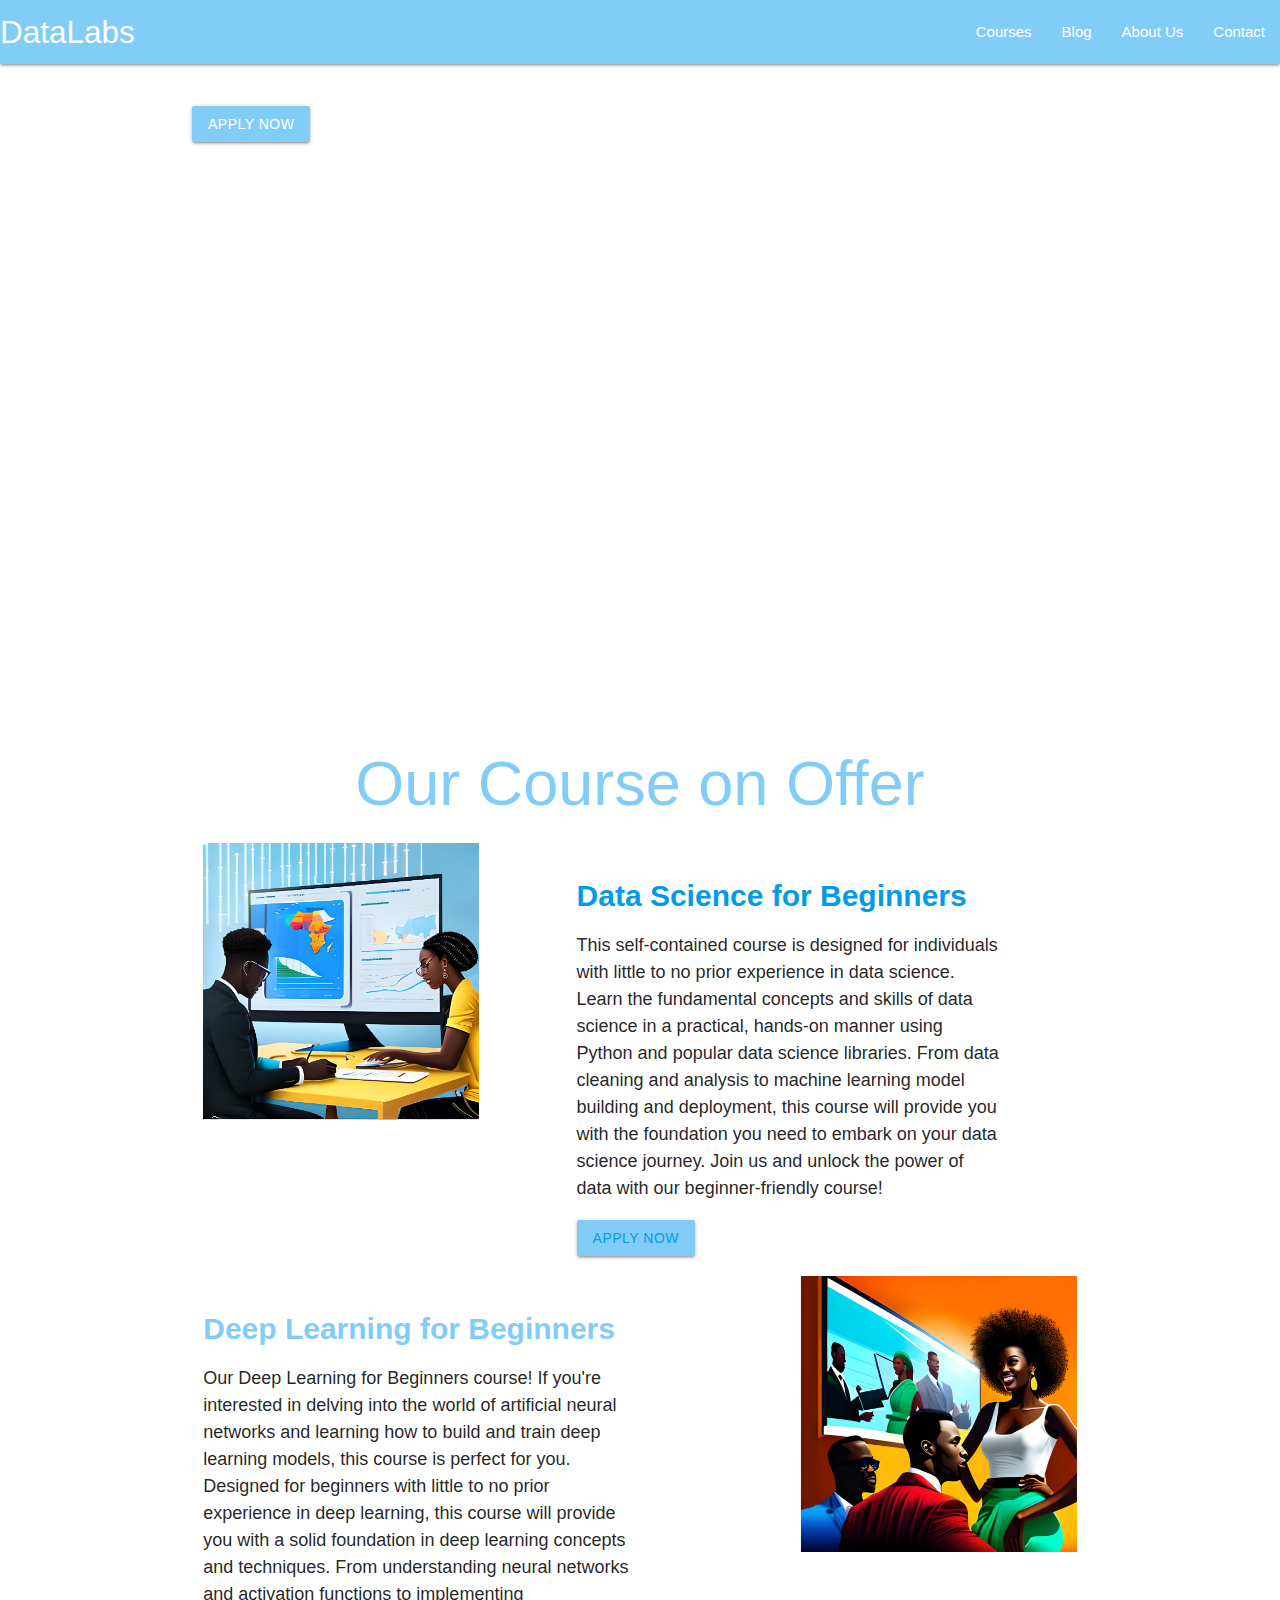
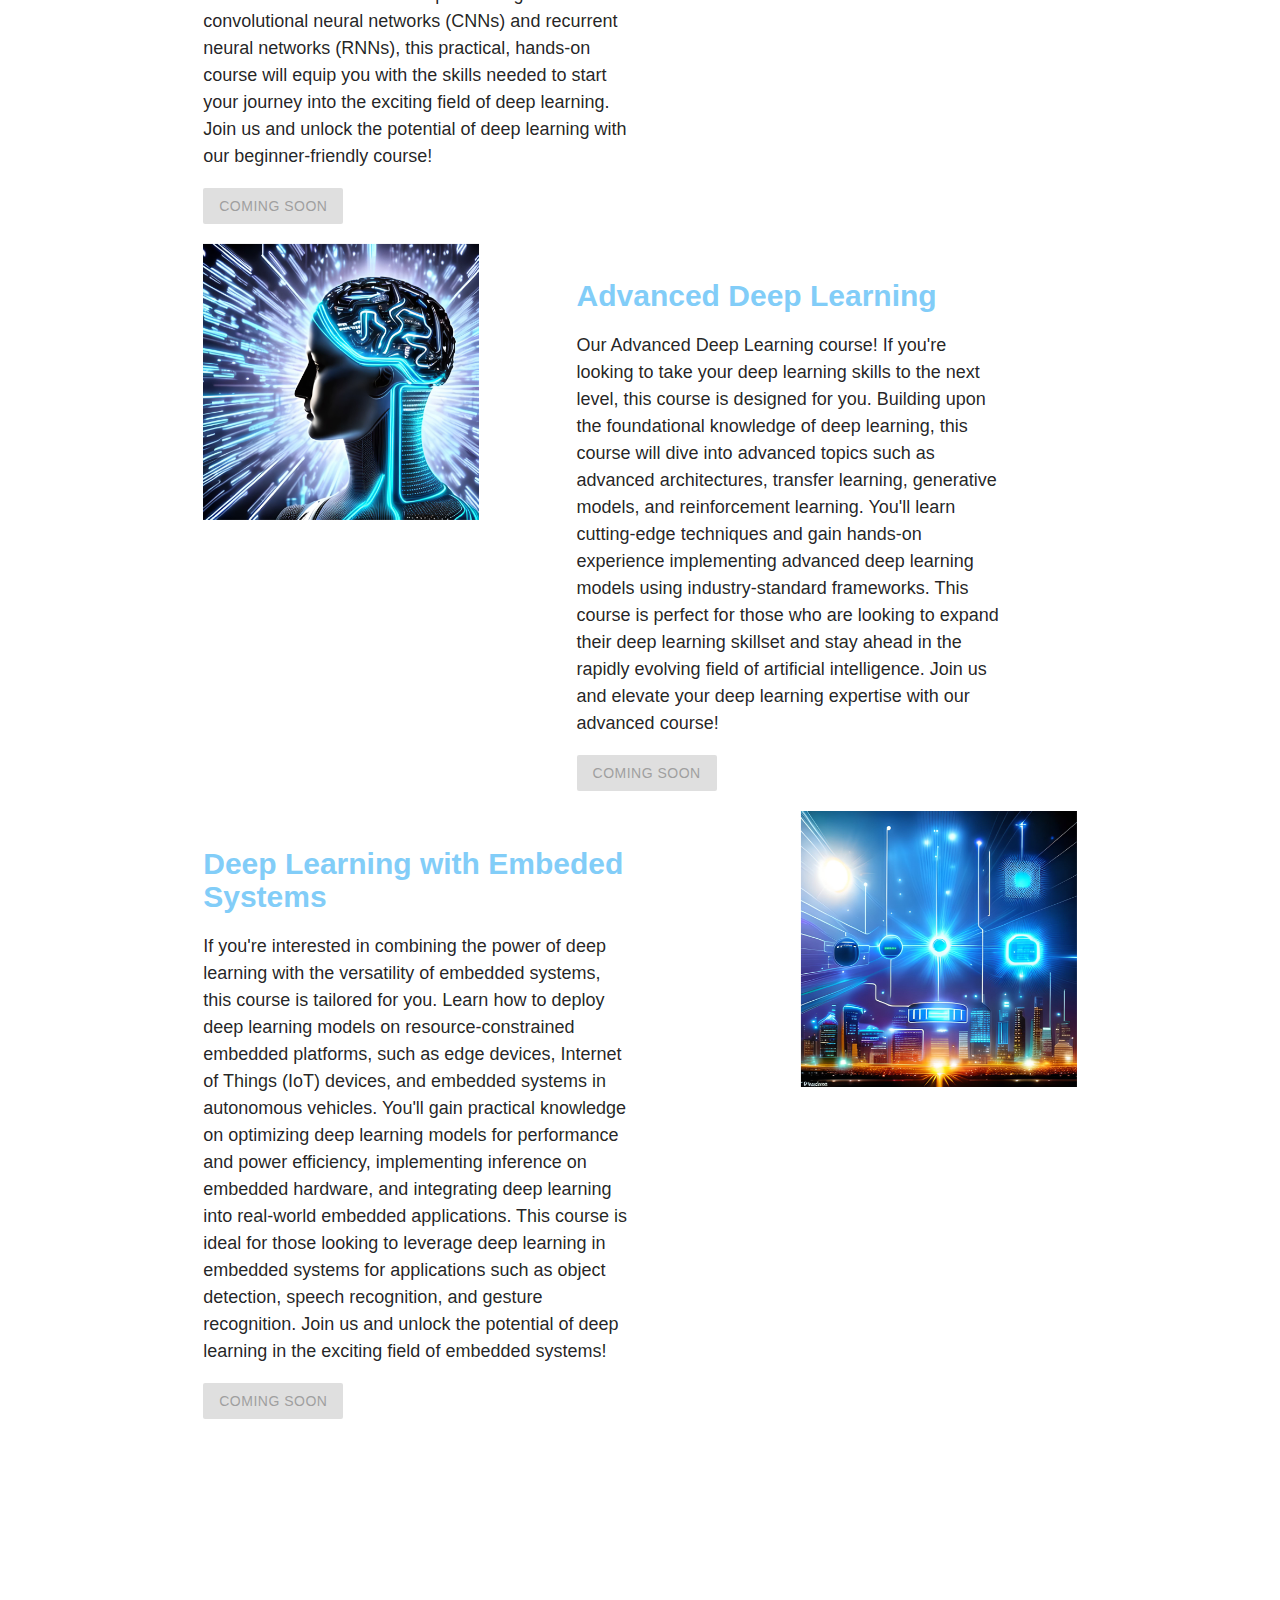
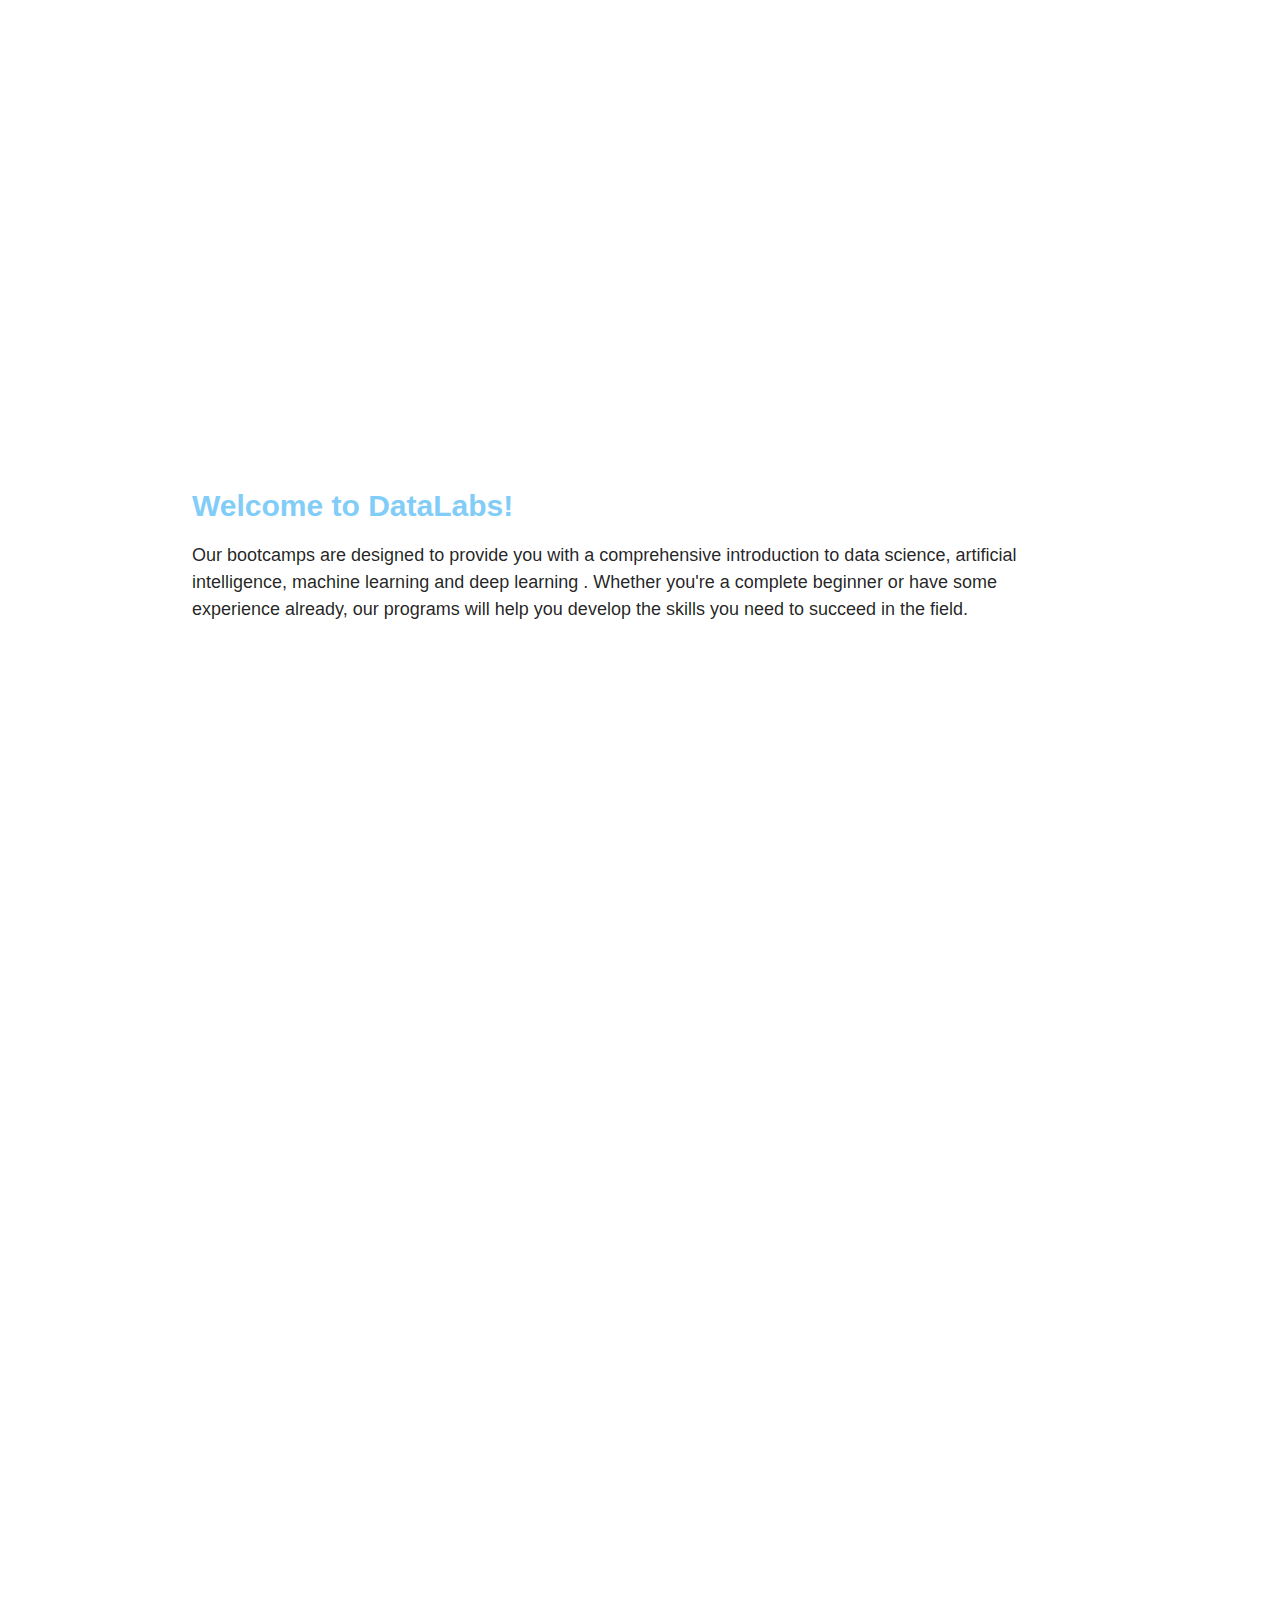
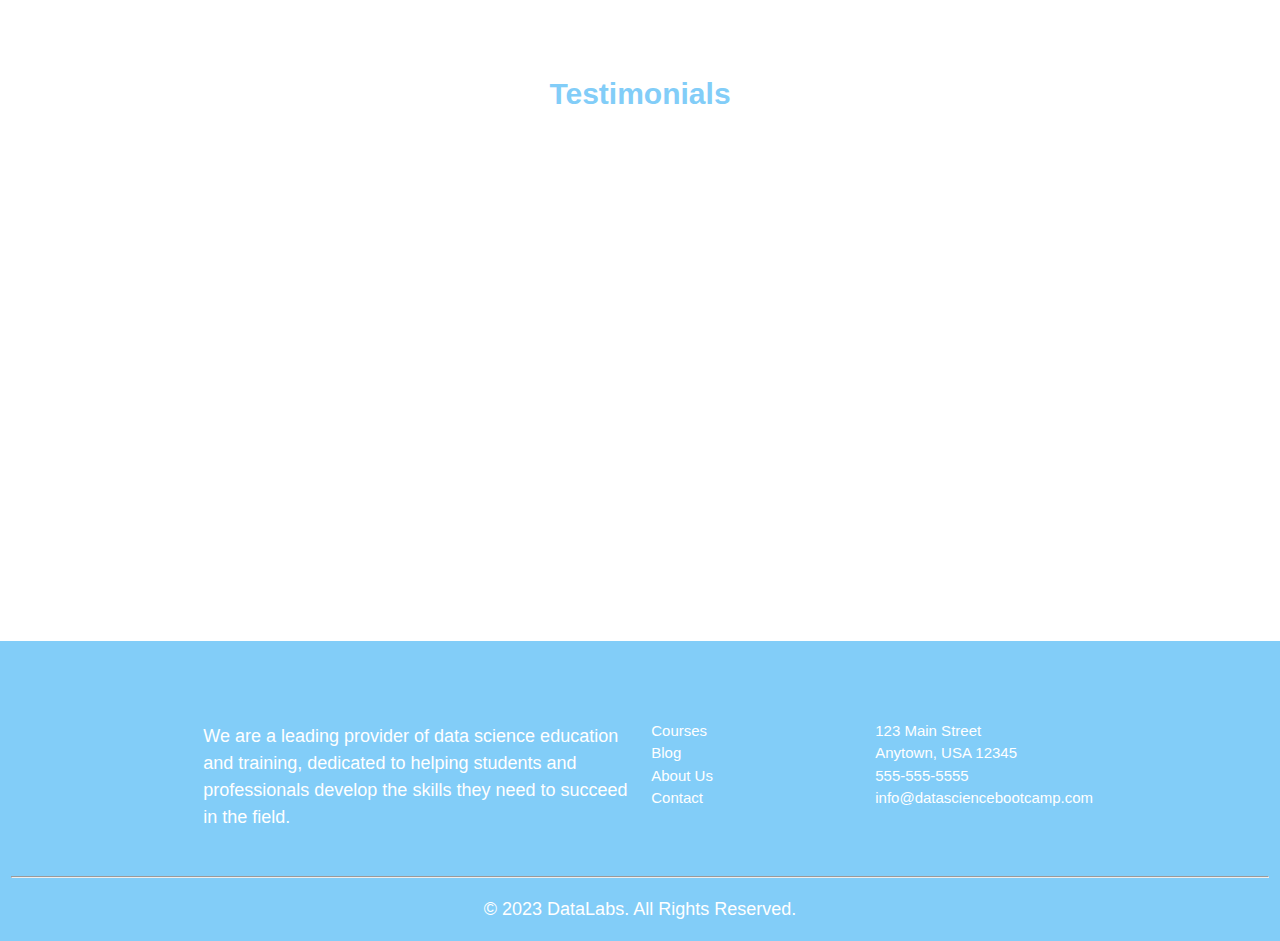
==== index.html @ eebc0d80 "first commit" ====
<!DOCTYPE html>
<html>
<head>
  <title>Data Science Bootcamp</title>
  <meta charset="UTF-8">
  <meta name="viewport" content="width=device-width, initial-scale=1.0">
  <link href="https://fonts.googleapis.com/icon?family=Material+Icons" rel="stylesheet">
  <link rel="stylesheet" href="https://cdnjs.cloudflare.com/ajax/libs/materialize/1.0.0/css/materialize.min.css">
  <script src="https://cdnjs.cloudflare.com/ajax/libs/materialize/1.0.0/js/materialize.min.js"></script>
  <link rel="stylesheet" type="text/css"  href="assets/css/styles.css">
</head>
<!-- add css section -->
<style>
  .carousel{
      height: 600px; 
      perspective: 250px;    
      
  }
  .carousel .carousel-item {
      width: 450px;
      background: #fff;
      padding: 50px;
      height: auto;
      text-align: center;
      border-radius: 15px;
  }
  .img-area {
      width: 100px;
      height: 100px;
      margin: 0 auto;
      overflow: hidden;
      border-radius: 50%;
      border: inset 8px deepskyblue;
  }
          .img-area img{
              width: 100%;
          }
          .testi p {
      color: #262626;
      font-size: 18px;
      line-height: 1.9;
  }
          .testi h4 {
      font-size: 20px;
      margin: 0;
      color: #000;
  }
          .testi h5 {
      font-size: 14px;
      letter-spacing: 5px;
      margin: 7px 0;
  }

</style>
<body>
<!-- Header -->
  <header>
  <!-- Navbar -->
  <nav>
    <div class="nav-wrapper">
      <a href="index.html" class="brand-logo">DataLabs</a>
      <a href="#" data-target="mobile-demo" class="sidenav-trigger"><i class="material-icons">menu</i></a>
      <ul class="right hide-on-med-and-down">
        <li><a href="dsbeginer.html">Courses</a></li>
        <li><a href="blog.html">Blog</a></li>
        <li><a href="about.html">About Us</a></li>
        <li><a href="contact.html">Contact</a></li>
      </ul>
    </div>
  </nav>

  <!-- Mobile Navbar -->
  <ul class="sidenav" id="mobile-demo">
    <li><a href="dsbeginer.html">Courses</a></li>
    <li><a href="blog.html">Blog</a></li>
    <li><a href="about.html">About Us</a></li>
    <li><a href="contact.html">Contact</a></li>
  </ul>

    <section class="cta">
        <div class="container">
        <h1 class="teal-text text-darken-4 center-align" id="typed"></h1>
          <!-- <h2>Ready to take your AI skills to the next level?</h2>
          <p>Apply now for our AI training program and join the future of technology.</p> -->
          <a href="#" class="btn btn-primary">Apply Now</a>
        </div>
      </section>
  </header>
   <div id="particles-js"></div>
    <!-- parallax -->
    <div class="parallax-container">
    <div class="parallax">
        <img src="assets/images/happy.jpg" alt="" class="responsive-img">
    </div>
    </div>

    <!-- photo / grid -->
    <section class="container section scrollspy onepager" id="photos">

        <div class="">
            <h1 class="teal-text text-darken-4 center-align">Our Course on Offer</h1>
        </div>
        <div class="row">
          <div class="col s12 l4">
            <img src="assets/images/studying.jpg" alt="" class="responsive-img materialboxed">
          </div>
          <div class="col s12 l6 offset-l1">
            <h2 class="teal-text text-darken-4"><a href="dsbeginer.html">Data Science for Beginners</a></h2>
            <p>
              This self-contained course is designed for individuals with little to no prior experience in data science. Learn the fundamental concepts and skills of data science in a practical, hands-on manner using Python and popular data science libraries. 
              From data cleaning and analysis to machine learning model building and deployment, this course will provide you with the foundation you need to embark on your data science journey. 
              Join us and unlock the power of data with our beginner-friendly course!
            </p>
            <button class="btn btn-primary"><a href="dsbeginer.html">Apply now</a></button>
          </div>
        </div>
        <div class="row">
          <div class="col s12 l4 push-l7 offset-l1">
            <img src="assets/images/happy4.jpg" alt="" class="responsive-img materialboxed">
          </div>
          <div class="col s12 l6 pull-l5">
            <h2 class="teal-text text-darken-4 text-justify">Deep Learning for Beginners</h2>
            <p>
              Our Deep Learning for Beginners course! If you're interested in delving into the world of artificial neural networks and learning how to build and train deep learning models, this course is perfect for you. 
              Designed for beginners with little to no prior experience in deep learning, this course will provide you with a solid foundation in deep learning concepts and techniques. From understanding neural networks and activation functions to implementing convolutional neural networks (CNNs) and recurrent neural networks (RNNs), this practical, hands-on course will equip you with the skills needed to start your journey into the exciting field of deep learning. 
              Join us and unlock the potential of deep learning with our beginner-friendly course!
            </p>
            <button class="btn btn-primary" disabled>Coming Soon</button>
          </div>
        </div>
        <div class="row">
          <div class="col s12 l4 ">
            <img src="assets/images/dl.jpg" alt="" class="responsive-img materialboxed">
          </div>
          <div class="col s12 l6 offset-l1">
            <h2 class="teal-text text-darken-4">Advanced Deep Learning</h2>
            <p>
              Our Advanced Deep Learning course! If you're looking to take your deep learning skills to the next level, this course is designed for you. Building upon the foundational knowledge of deep learning, this course will dive into advanced topics such as advanced architectures, transfer learning, generative models, and reinforcement learning. You'll learn cutting-edge techniques and gain hands-on experience implementing advanced deep learning models using industry-standard frameworks. This course is perfect for those who are looking to expand their deep learning skillset and stay ahead in the rapidly evolving field of artificial intelligence. 
              Join us and elevate your deep learning expertise with our advanced course!
            </p>
            <button class="btn btn-primary" disabled>Coming Soon</button>
          </div>
        </div>
        <div class="row">
          <div class="col s12 l4 push-l7 offset-l1">
            <img src="assets/images/sensor.jpg" alt="" class="responsive-img materialboxed">
          </div>
          <div class="col s12 l6 pull-l5">
            <h2 class="teal-text text-darken-4 text-justify">Deep Learning with Embeded Systems</h2>
            <p>
              If you're interested in combining the power of deep learning with the versatility of embedded systems, this course is tailored for you. 
              Learn how to deploy deep learning models on resource-constrained embedded platforms, such as edge devices, Internet of Things (IoT) devices, and embedded systems in autonomous vehicles. 
              You'll gain practical knowledge on optimizing deep learning models for performance and power efficiency, implementing inference on embedded hardware, and integrating deep learning into real-world embedded applications. 
              This course is ideal for those looking to leverage deep learning in embedded systems for applications such as object detection, speech recognition, and gesture recognition. 
              Join us and unlock the potential of deep learning in the exciting field of embedded systems!
            </p>
            <button class="btn btn-primary" disabled>Coming Soon</button>
          </div>
        </div>
      </section>
<!-- Main -->

<main class="container">  

  </main>
      <!-- parallax -->
    <div class="parallax-container">
        <div class="parallax">
            <img src="assets/images/AI.jpg" alt="" class="responsive-img">
        </div>
    </div>
    <section class="container">
      <h2>Welcome to DataLabs!</h2>
      <p>Our bootcamps are designed to provide you with a comprehensive introduction to data science, artificial intelligence, machine learning and deep learning . Whether you're a complete beginner or have some experience already, our programs will help you develop the skills you need to succeed in the field.</p>
    </section>
    <!-- parallax -->
  <div class="parallax-container">
        <div class="parallax">
            <img src="assets/images/presenting.jpg" alt="" class="responsive-img">
        </div>
    </div>


      <!-- parallax -->
      <div class="parallax-container">
        <div class="parallax">
            <img src="assets/images/presenting.jpg" alt="" class="responsive-img">
        </div>
    </div>
    <!-- Start of carousel -->
    <div class="carousel">
      <h2 class="center-align teal-text text-darken-4">Testimonials</h2>
      <a class="carousel-item" href="#">
          <div class="testi">
              <div class="img-area">
                  <img src="assets/images/happy3.jpg">
              </div>
              <p>"Lorem ipsum dolor sit amet, consectetur adipisicing elit. Minus veritatis repellendus delectus, est, alias recusandae."</p>
              <h4>Jessica Jones</h4>
              <h5>Web Designer</h5>
          </div>
      </a>
      <a class="carousel-item" href="#">
          <div class="testi">
              <div class="img-area">
                  <img src="assets/images/happy4.jpg">
              </div>
              <p>"Lorem ipsum dolor sit amet, consectetur adipisicing elit. Minus veritatis repellendus delectus, est, alias recusandae."</p>
              <h4>Jessica Jones</h4>
              <h5>Web Designer</h5>
          </div>
      </a>
      <a class="carousel-item" href="#">
          <div class="testi">
              <div class="img-area">
                  <img src="assets/images/happy2.jpg">
              </div>
              <p>"Lorem ipsum dolor sit amet, consectetur adipisicing elit. Minus veritatis repellendus delectus, est, alias recusandae."</p>
              <h4>Jessica Jones</h4>
              <h5>Web Designer</h5>
          </div>
      </a>
      <a class="carousel-item" href="#">
          <div class="testi">
              <div class="img-area">
                  <img src="assets/images/happy3.jpg">
              </div>
              <p>"Lorem ipsum dolor sit amet, consectetur adipisicing elit. Minus veritatis repellendus delectus, est, alias recusandae."</p>
              <h4>Jessica Jones</h4>
              <h5>Web Designer</h5>
          </div>
      </a>
      <a class="carousel-item" href="#">
          <div class="testi">
              <div class="img-area">
                  <img src="assets/images/happy4.jpg">
              </div>
              <p>"Lorem ipsum dolor sit amet, consectetur adipisicing elit. Minus veritatis repellendus delectus, est, alias recusandae."</p>
              <h4>Jessica Jones</h4>
              <h5>Web Designer</h5>
          </div>
      </a>
    
 </div>
 <!-- End of carousel -->
  <footer class="page-footer">
    <div class="container">
      <div class="row">
        <div class="col l6 s12">
          <h5>About Us</h5>
          <p>We are a leading provider of data science education and training, dedicated to helping students and professionals develop the skills they need to succeed in the field.</p>
        </div>
        <div class="col l3 s12">
          <h5>Links</h5>
          <ul>
            <li><a href="dsbeginer.html">Courses</a></li>
            <li><a href="blog.html">Blog</a></li>
            <li><a href="about.html">About Us</a></li>
            <li><a href="contact.html">Contact</a></li>
          </ul>
        </div>
        <div class="col l3 s12">
          <h5>Contact</h5>
          <ul>
            <li>123 Main Street</li>
            <li>Anytown, USA 12345</li>
            <li><a href="tel:555-555-5555">555-555-5555</a></li>
            <li><a href="mailto:info@datasciencebootcamp.com">info@datasciencebootcamp.com</a></li>
          </ul>
        </div>
      </div>
    </div>
    <div class="row">
      <div class="col s12">
        <hr>
        <p class="center-align">&copy; 2023 DataLabs. All Rights Reserved.</p>
      </div>
    </div>
  </footer>
  
</body>
<script src="https://code.jquery.com/jquery-3.3.1.min.js"></script>
<script src="https://cdnjs.cloudflare.com/ajax/libs/materialize/1.0.0-beta/js/materialize.min.js"></script>
<script src="https://cdn.jsdelivr.net/npm/particles.js@2.0.0/particles.min.js"></script>
<script src="https://unpkg.com/typewriter-effect@2.3.1/dist/core.js"></script>
<script src="assets/js/script.js"></script>
<script>
  $(document).ready(function(){
    $('.carousel').carousel({
            padding: 200
    });
    autoplay();
    function autoplay() {
        $('.carousel').carousel('next');
        setTimeout(autoplay, 4500);
    }
  });
</script>
</html>
---- assets/css/styles.css ----
nav {
    background-color: rgb(130, 205, 248);
  }

  .page-footer {
    padding-top: 20px;
    color: #fff;
    background-color: rgb(130, 205, 248) !important;
  }
  .btn-primary {
    background-color: rgb(130, 205, 248) !important;
  }
  .teal-text.text-darken-4, h1, h2,h3, h4, h5, h6 {
    color: rgb(130, 205, 248) !important;
  }
  .fa.fa-instagram ,.fa.fa-dribbble, .fa.fa-twitter, .fa.fa-linkedin, .fa.fa-youtube-play,.fa.fa-youtube , .fa.fa-tumblr , .fa.fa-google-plus {
    color: rgb(130, 205, 248) !important;
    padding-right: 5px;
    font-size: large;
  }
  main {
    max-width: 800px;
    margin: 0 auto;
    padding: 50px 20px;
  }
  
  section {
    margin-bottom: 50px;
  }
  
  h2 {
    font-size: 2rem;
    font-weight: bold;
    margin-bottom: 20px;
  }
  
  p {
    font-size: 1.2rem;
    line-height: 1.5;
  }

  html {
    height: 100%;
  }
  
  body {
    position: relative;
    min-height: 100%;
  }
  

  
  .page-footer  a {
    color: #fff;
  }
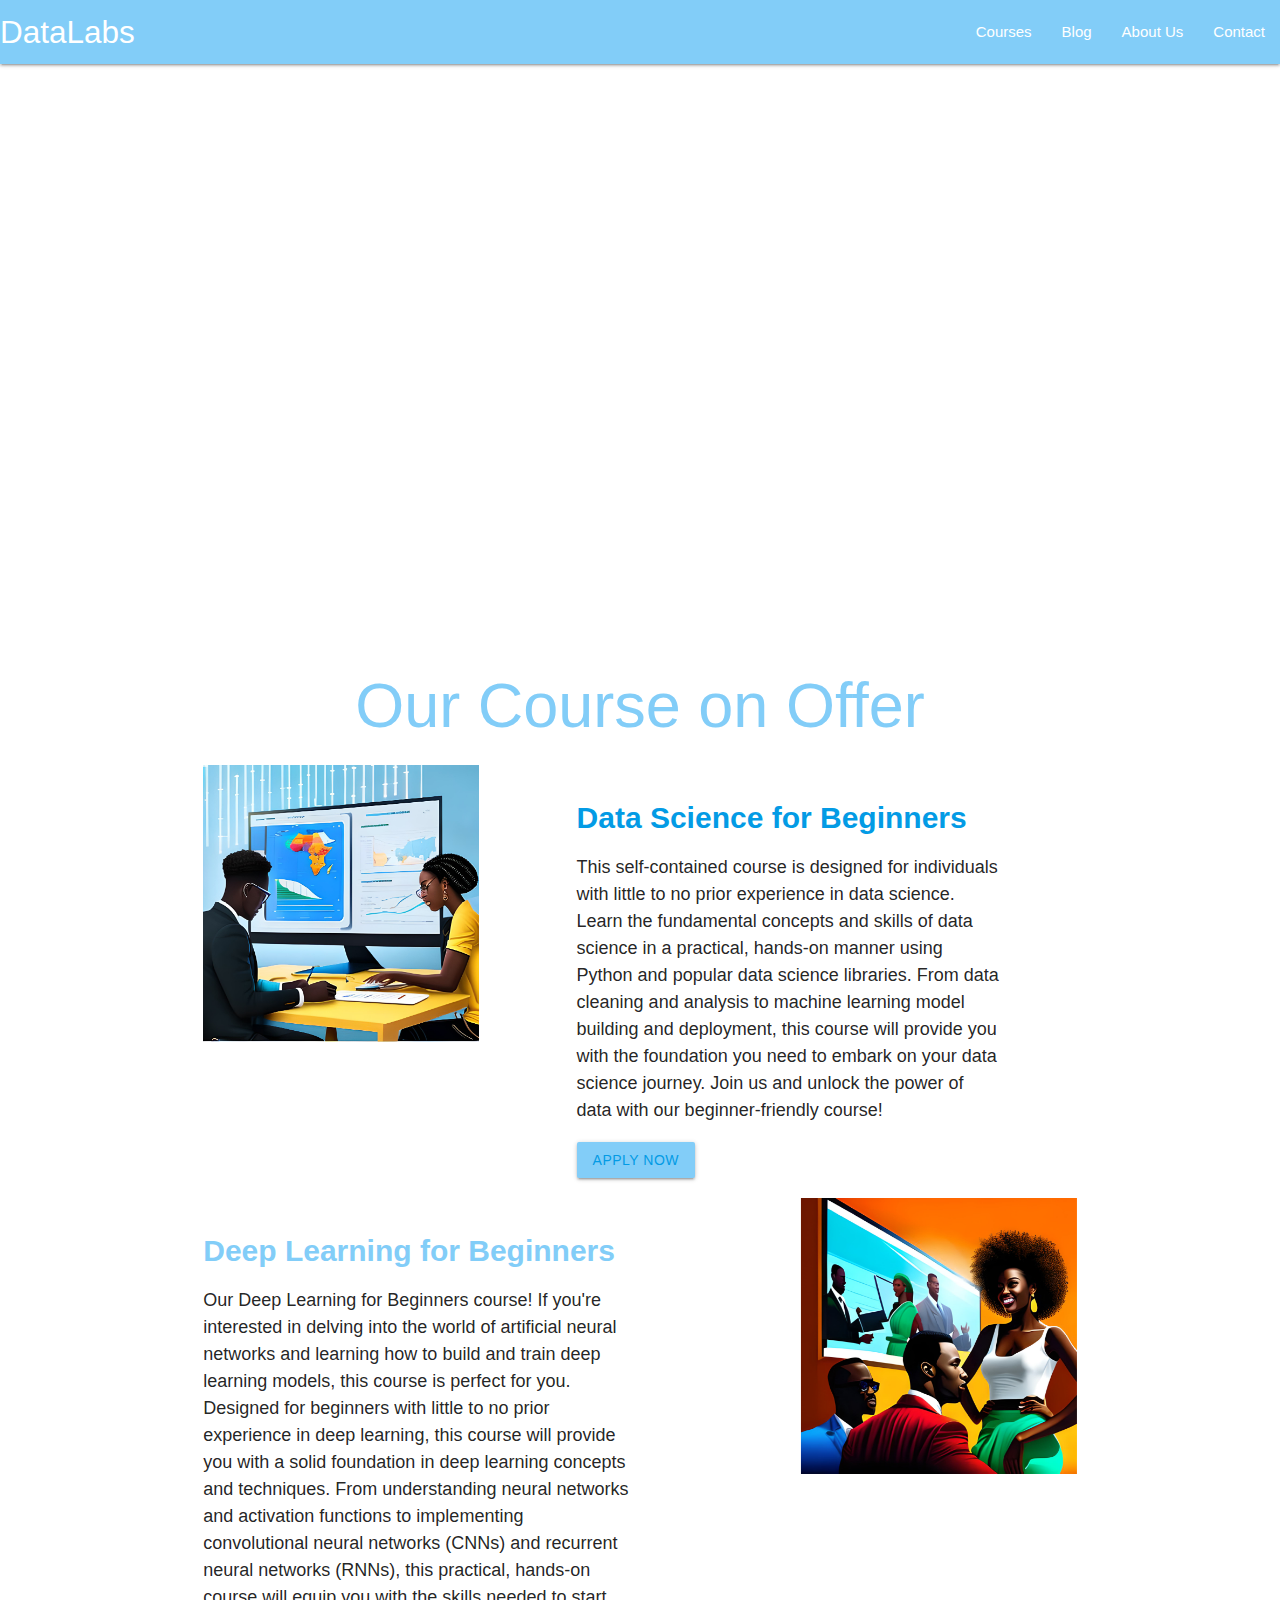
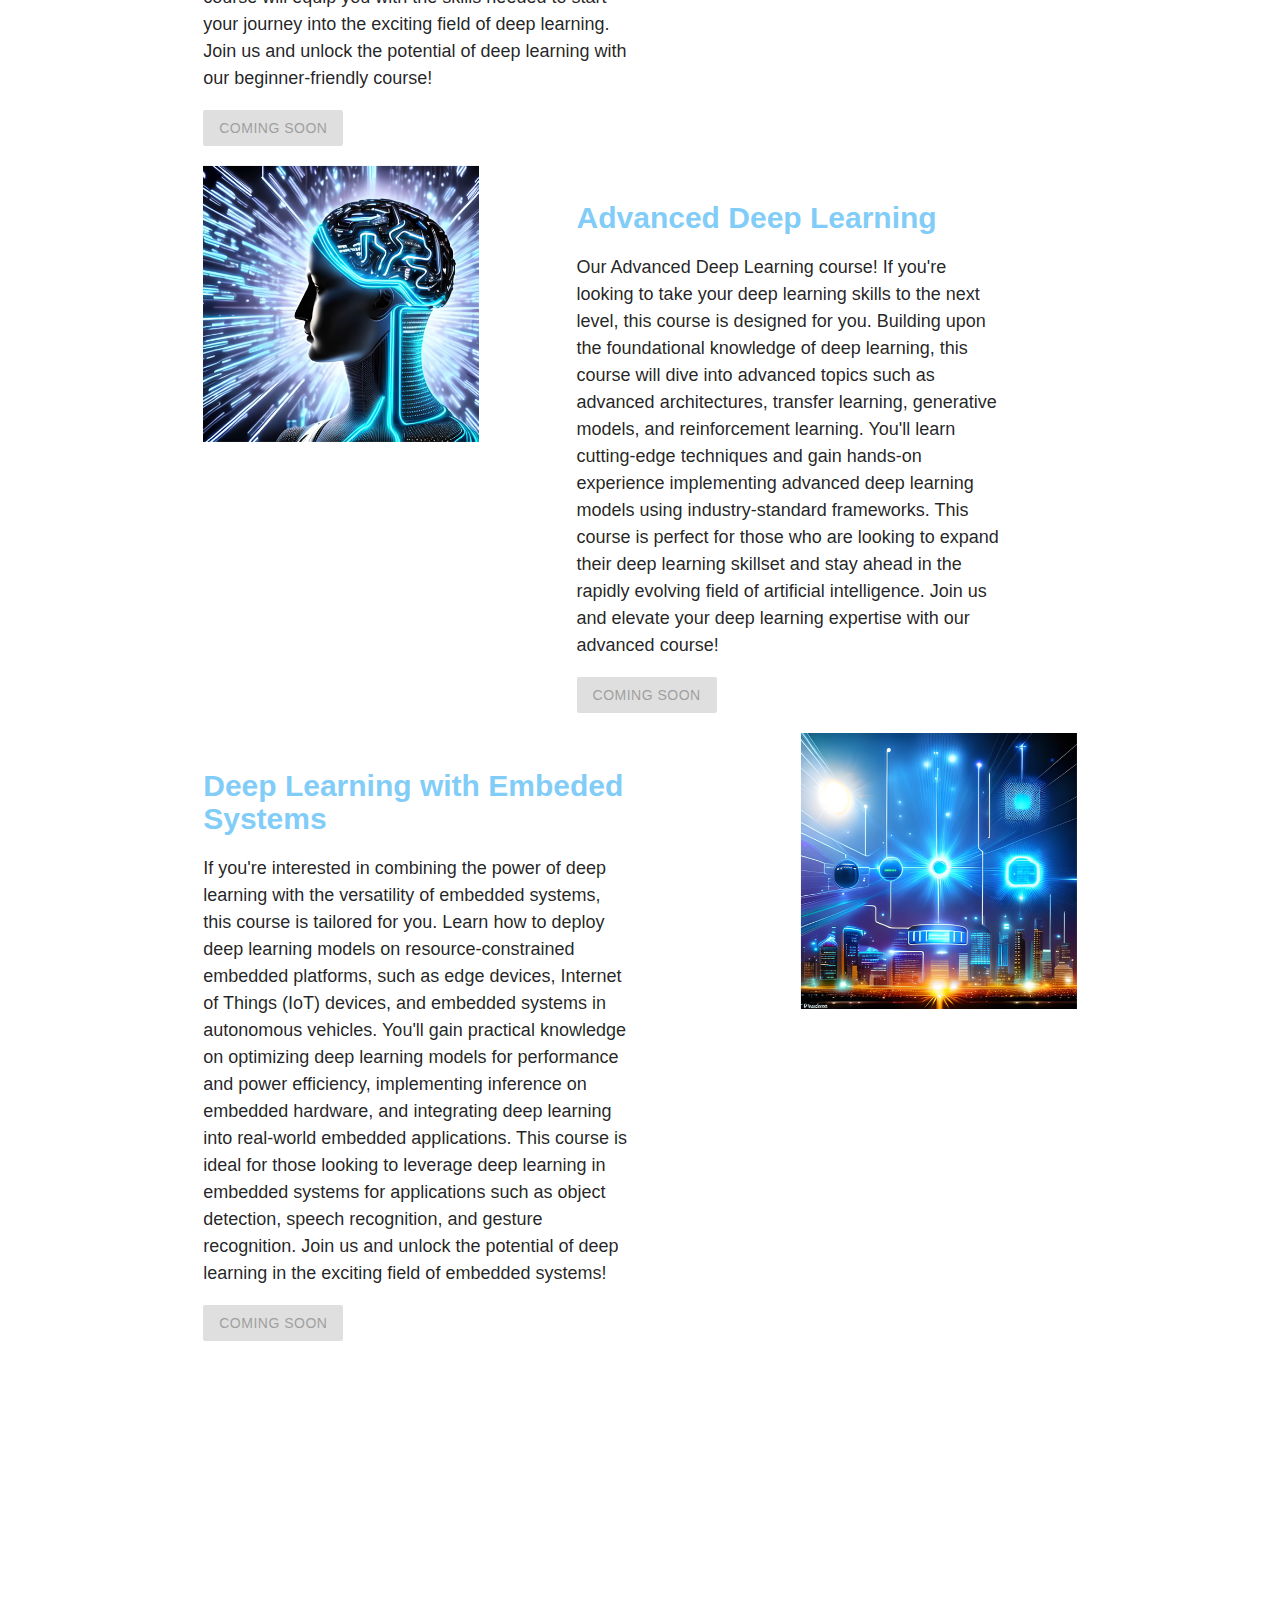
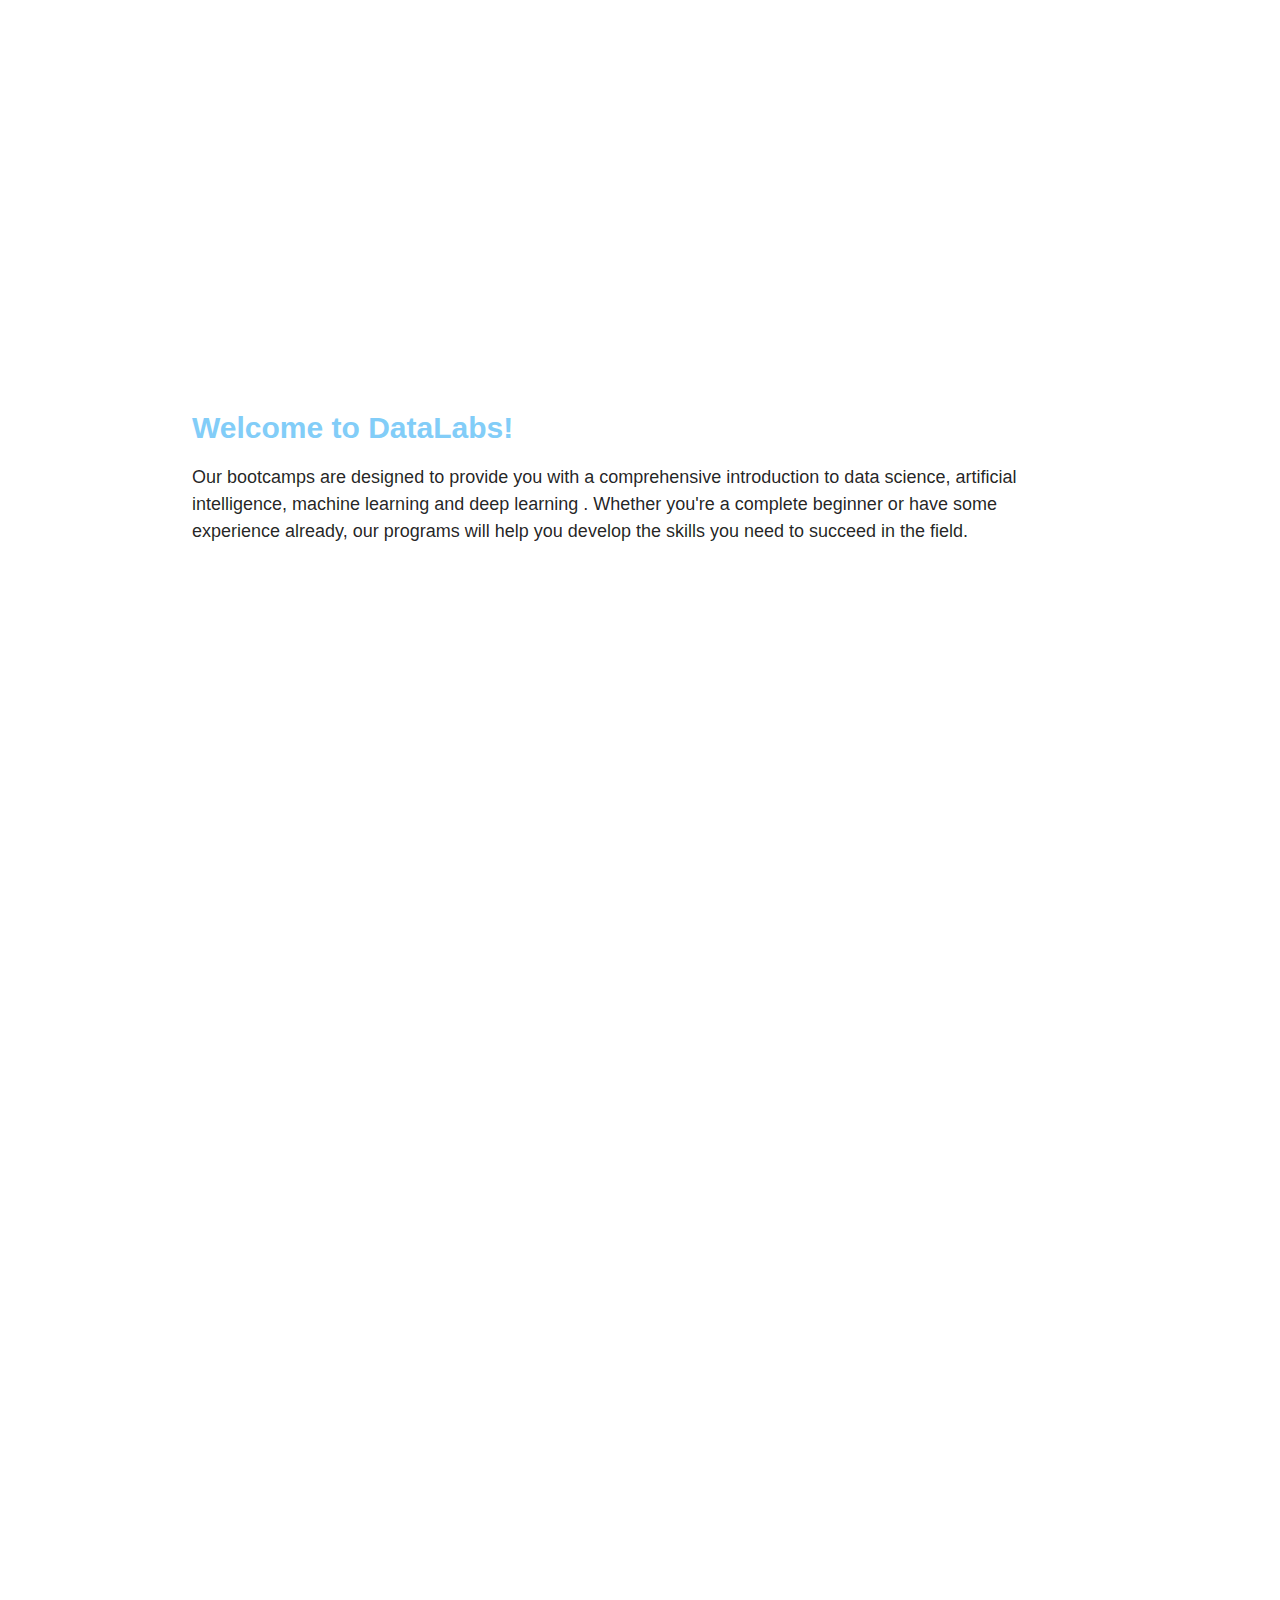
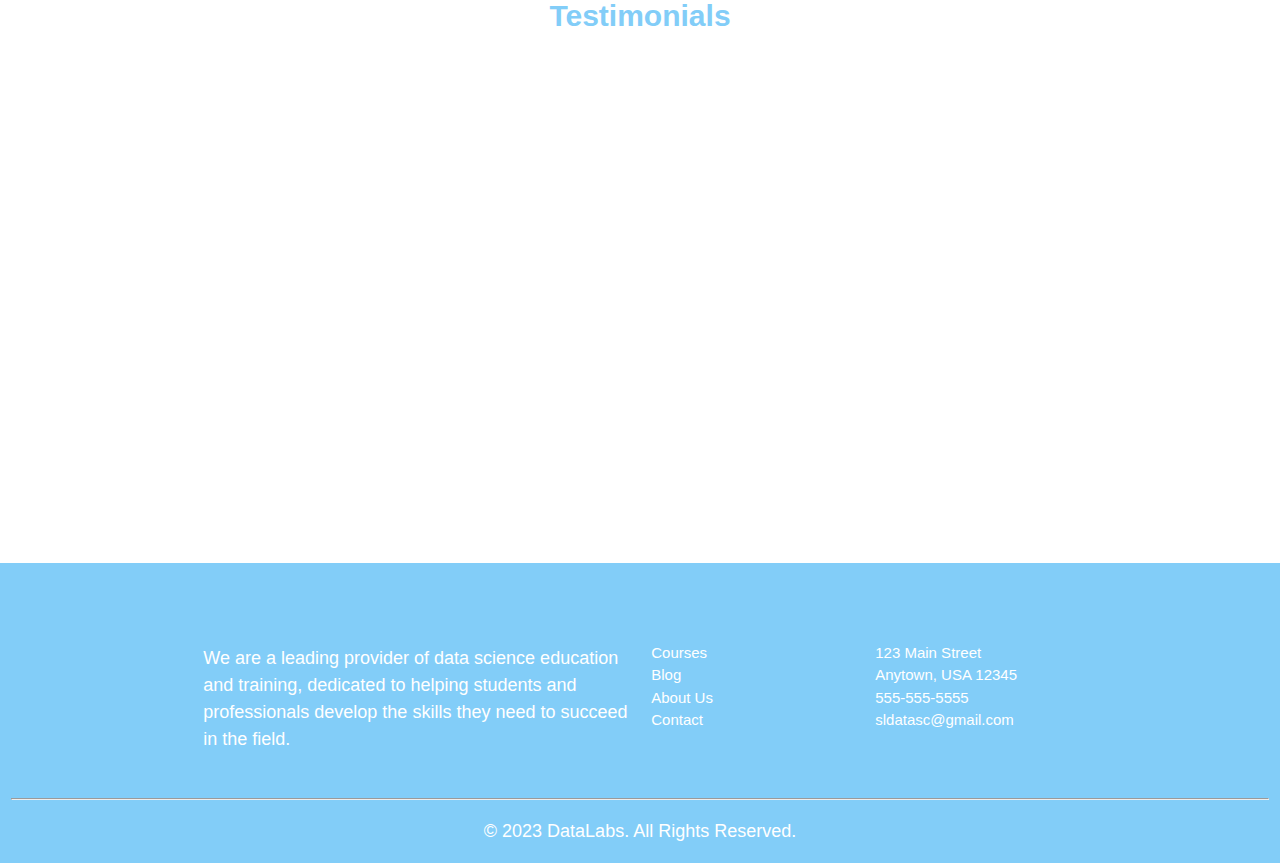
==== commit 210a8bbd: "added favicon" ====
--- a/index.html
+++ b/index.html
@@ -8,6 +8,7 @@
   <link rel="stylesheet" href="https://cdnjs.cloudflare.com/ajax/libs/materialize/1.0.0/css/materialize.min.css">
   <script src="https://cdnjs.cloudflare.com/ajax/libs/materialize/1.0.0/js/materialize.min.js"></script>
   <link rel="stylesheet" type="text/css"  href="assets/css/styles.css">
+  <link rel="shortcut icon" href="assets/images/favicon.ico" type="image/x-icon">
 </head>
 <!-- add css section -->
 <style>
@@ -82,7 +83,7 @@
         <h1 class="teal-text text-darken-4 center-align" id="typed"></h1>
           <!-- <h2>Ready to take your AI skills to the next level?</h2>
           <p>Apply now for our AI training program and join the future of technology.</p> -->
-          <a href="#" class="btn btn-primary">Apply Now</a>
+          <!-- <a href="#" class="btn btn-primary">Apply Now</a> -->
         </div>
       </section>
   </header>
@@ -265,7 +266,7 @@
             <li>123 Main Street</li>
             <li>Anytown, USA 12345</li>
             <li><a href="tel:555-555-5555">555-555-5555</a></li>
-            <li><a href="mailto:info@datasciencebootcamp.com">info@datasciencebootcamp.com</a></li>
+            <li><a href="mailto:sldatasc@gmail.com">sldatasc@gmail.com</a></li>
           </ul>
         </div>
       </div>
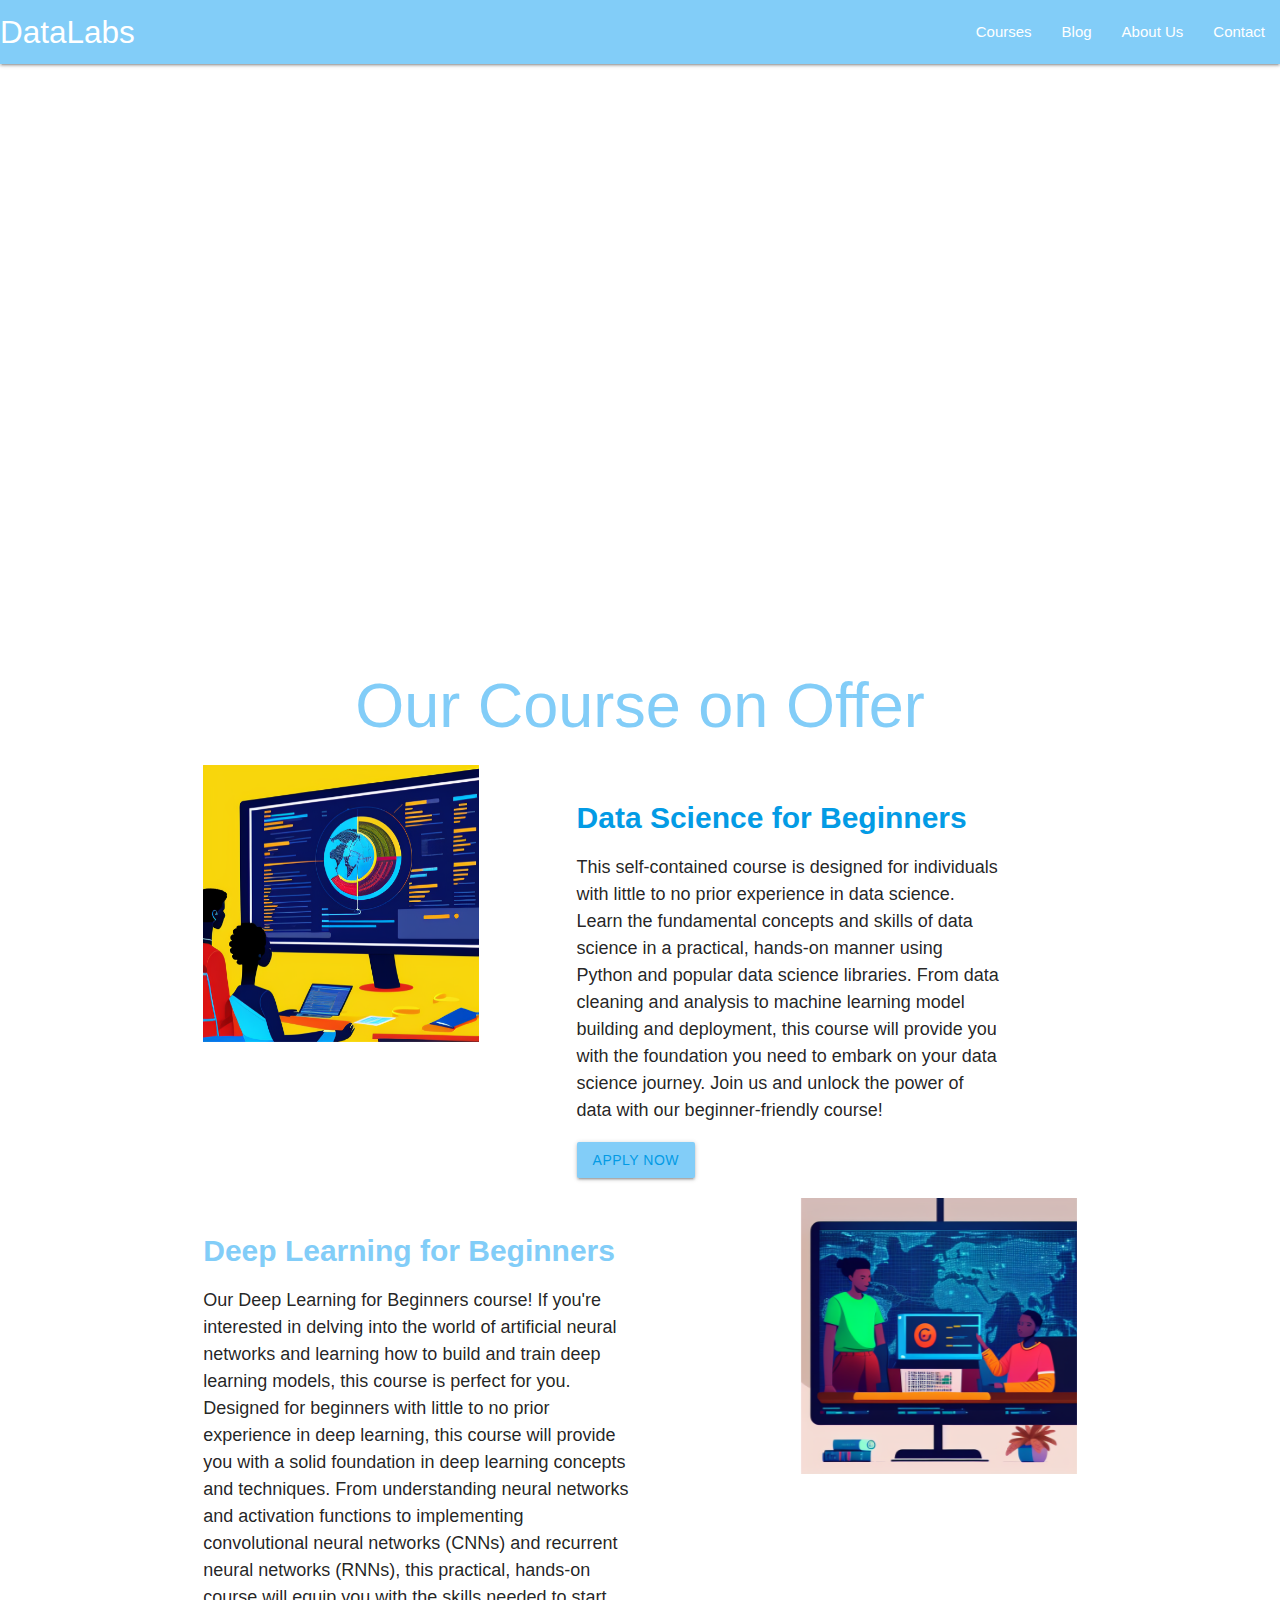
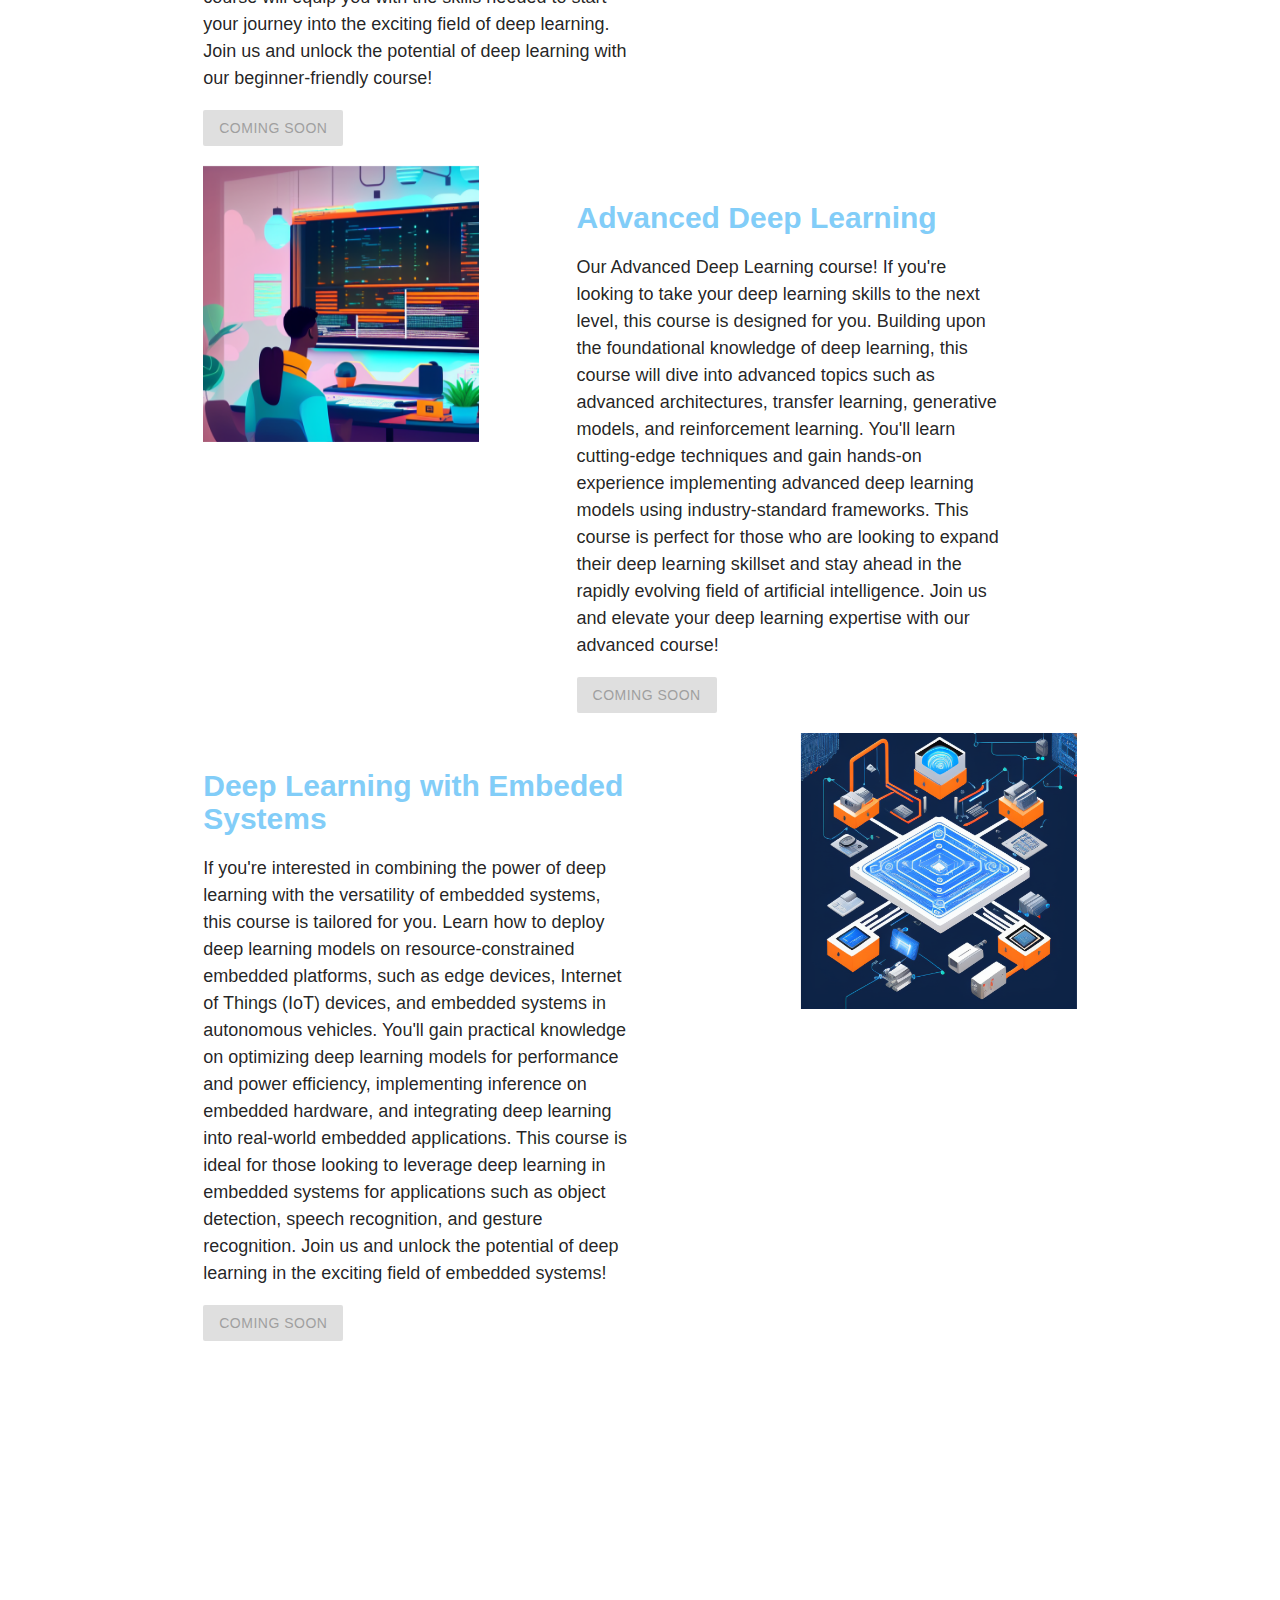
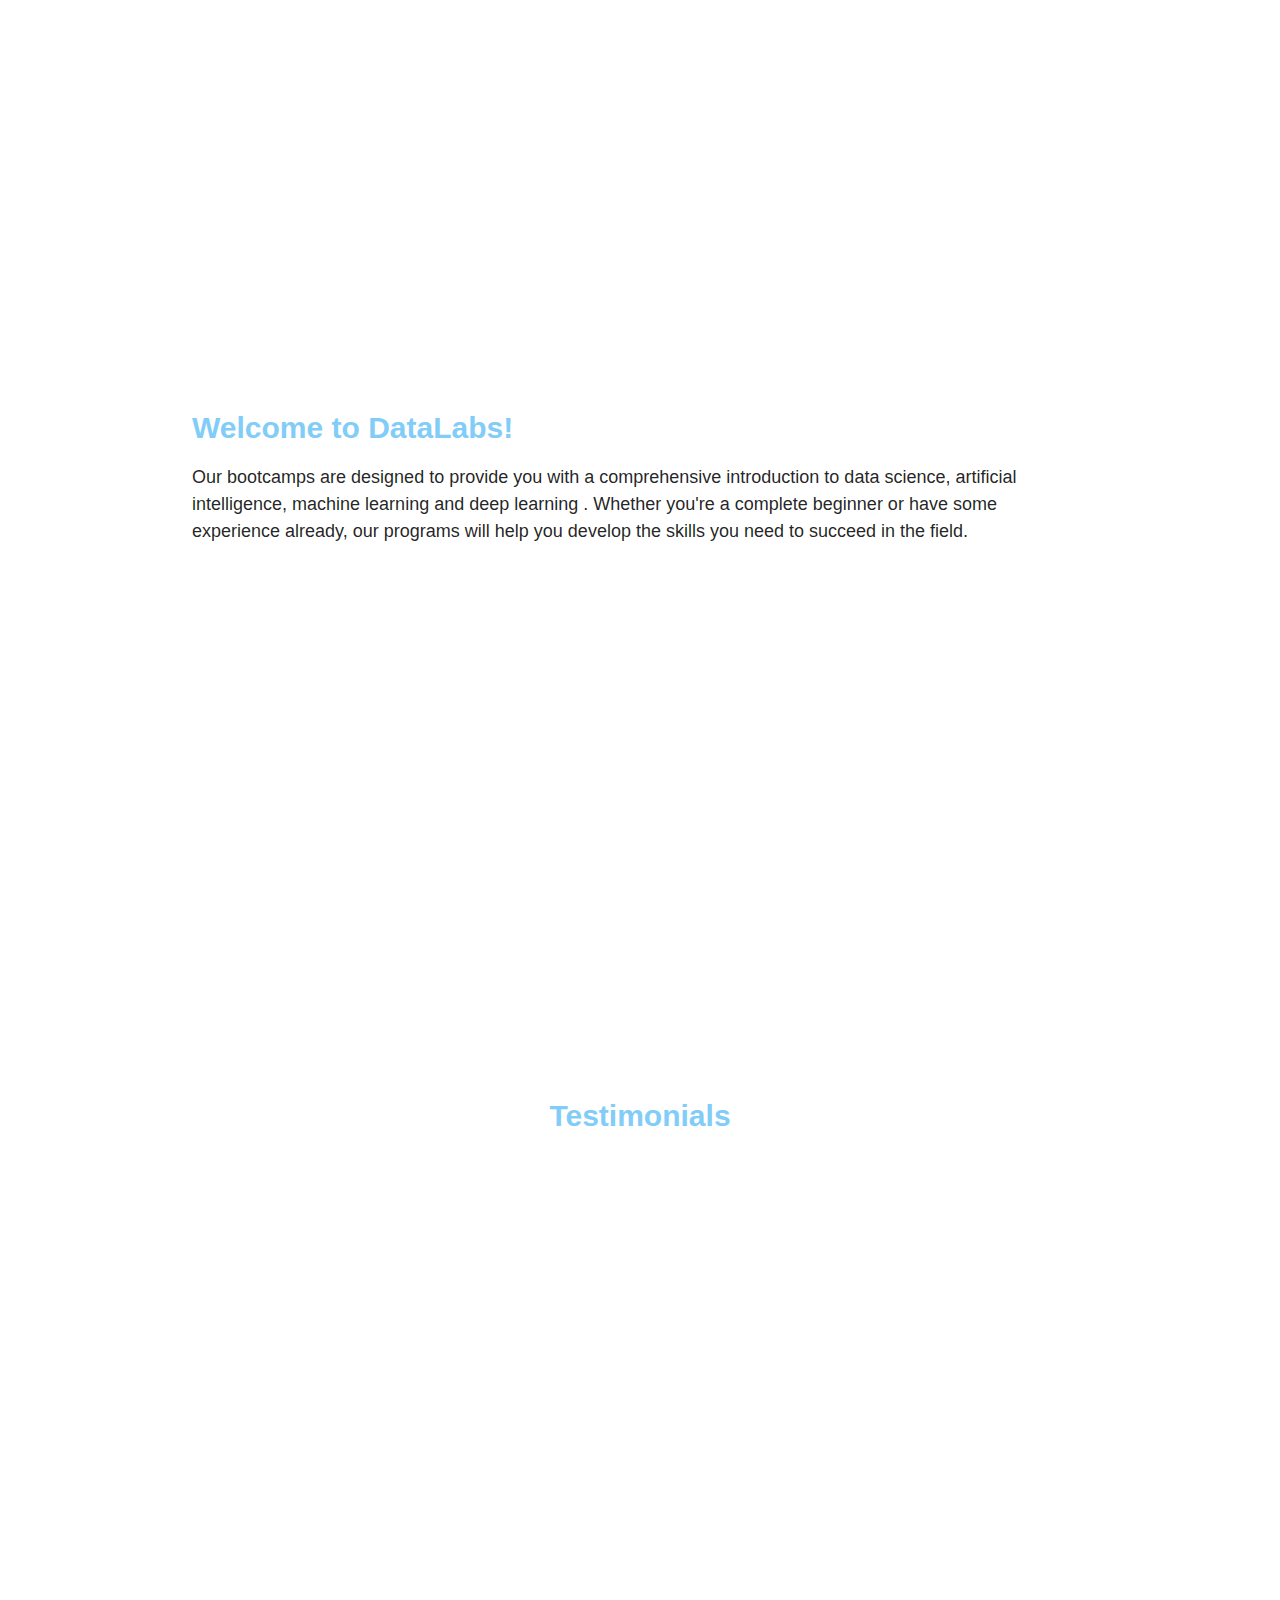
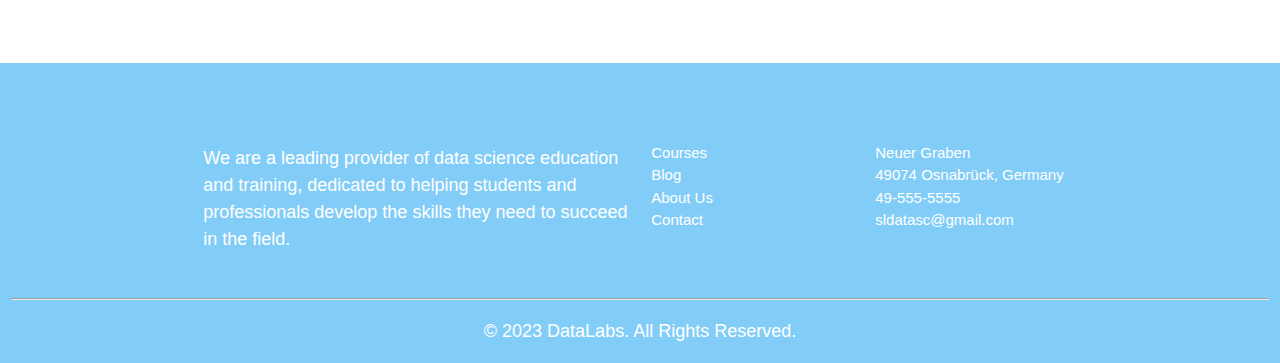
==== commit 9f0ab998: "updated website info" ====
--- a/index.html
+++ b/index.html
@@ -91,7 +91,7 @@
     <!-- parallax -->
     <div class="parallax-container">
     <div class="parallax">
-        <img src="assets/images/happy.jpg" alt="" class="responsive-img">
+        <img src="assets/images/iote2.jpg" alt="" class="responsive-img">
     </div>
     </div>
 
@@ -103,7 +103,7 @@
         </div>
         <div class="row">
           <div class="col s12 l4">
-            <img src="assets/images/studying.jpg" alt="" class="responsive-img materialboxed">
+            <img src="assets/images/analytics.png" alt="" class="responsive-img materialboxed">
           </div>
           <div class="col s12 l6 offset-l1">
             <h2 class="teal-text text-darken-4"><a href="dsbeginer.html">Data Science for Beginners</a></h2>
@@ -117,7 +117,7 @@
         </div>
         <div class="row">
           <div class="col s12 l4 push-l7 offset-l1">
-            <img src="assets/images/happy4.jpg" alt="" class="responsive-img materialboxed">
+            <img src="assets/images/cool.png" alt="" class="responsive-img materialboxed">
           </div>
           <div class="col s12 l6 pull-l5">
             <h2 class="teal-text text-darken-4 text-justify">Deep Learning for Beginners</h2>
@@ -131,7 +131,7 @@
         </div>
         <div class="row">
           <div class="col s12 l4 ">
-            <img src="assets/images/dl.jpg" alt="" class="responsive-img materialboxed">
+            <img src="assets/images/future.png" alt="" class="responsive-img materialboxed">
           </div>
           <div class="col s12 l6 offset-l1">
             <h2 class="teal-text text-darken-4">Advanced Deep Learning</h2>
@@ -144,7 +144,7 @@
         </div>
         <div class="row">
           <div class="col s12 l4 push-l7 offset-l1">
-            <img src="assets/images/sensor.jpg" alt="" class="responsive-img materialboxed">
+            <img src="assets/images/iot.jpeg" alt="" class="responsive-img materialboxed">
           </div>
           <div class="col s12 l6 pull-l5">
             <h2 class="teal-text text-darken-4 text-justify">Deep Learning with Embeded Systems</h2>
@@ -175,17 +175,17 @@
       <p>Our bootcamps are designed to provide you with a comprehensive introduction to data science, artificial intelligence, machine learning and deep learning . Whether you're a complete beginner or have some experience already, our programs will help you develop the skills you need to succeed in the field.</p>
     </section>
     <!-- parallax -->
-  <div class="parallax-container">
+  <!-- <div class="parallax-container">
         <div class="parallax">
             <img src="assets/images/presenting.jpg" alt="" class="responsive-img">
         </div>
-    </div>
+    </div> -->
 
 
       <!-- parallax -->
       <div class="parallax-container">
         <div class="parallax">
-            <img src="assets/images/presenting.jpg" alt="" class="responsive-img">
+            <img src="assets/images/iote.jpg" alt="" class="responsive-img">
         </div>
     </div>
     <!-- Start of carousel -->
@@ -194,47 +194,47 @@
       <a class="carousel-item" href="#">
           <div class="testi">
               <div class="img-area">
-                  <img src="assets/images/happy3.jpg">
-              </div>
-              <p>"Lorem ipsum dolor sit amet, consectetur adipisicing elit. Minus veritatis repellendus delectus, est, alias recusandae."</p>
-              <h4>Jessica Jones</h4>
-              <h5>Web Designer</h5>
-          </div>
-      </a>
-      <a class="carousel-item" href="#">
-          <div class="testi">
-              <div class="img-area">
-                  <img src="assets/images/happy4.jpg">
-              </div>
-              <p>"Lorem ipsum dolor sit amet, consectetur adipisicing elit. Minus veritatis repellendus delectus, est, alias recusandae."</p>
-              <h4>Jessica Jones</h4>
-              <h5>Web Designer</h5>
-          </div>
-      </a>
-      <a class="carousel-item" href="#">
-          <div class="testi">
-              <div class="img-area">
-                  <img src="assets/images/happy2.jpg">
-              </div>
-              <p>"Lorem ipsum dolor sit amet, consectetur adipisicing elit. Minus veritatis repellendus delectus, est, alias recusandae."</p>
-              <h4>Jessica Jones</h4>
-              <h5>Web Designer</h5>
-          </div>
-      </a>
-      <a class="carousel-item" href="#">
-          <div class="testi">
-              <div class="img-area">
-                  <img src="assets/images/happy3.jpg">
-              </div>
-              <p>"Lorem ipsum dolor sit amet, consectetur adipisicing elit. Minus veritatis repellendus delectus, est, alias recusandae."</p>
-              <h4>Jessica Jones</h4>
-              <h5>Web Designer</h5>
-          </div>
-      </a>
-      <a class="carousel-item" href="#">
-          <div class="testi">
-              <div class="img-area">
-                  <img src="assets/images/happy4.jpg">
+                  <img src="assets/images/iot.jpeg">
+              </div>
+              <p>"Lorem ipsum dolor sit amet, consectetur adipisicing elit. Minus veritatis repellendus delectus, est, alias recusandae."</p>
+              <h4>Jessica Jones</h4>
+              <h5>Web Designer</h5>
+          </div>
+      </a>
+      <a class="carousel-item" href="#">
+          <div class="testi">
+              <div class="img-area">
+                  <img src="assets/images/iote.jpg">
+              </div>
+              <p>"Lorem ipsum dolor sit amet, consectetur adipisicing elit. Minus veritatis repellendus delectus, est, alias recusandae."</p>
+              <h4>Jessica Jones</h4>
+              <h5>Web Designer</h5>
+          </div>
+      </a>
+      <a class="carousel-item" href="#">
+          <div class="testi">
+              <div class="img-area">
+                  <img src="assets/images/iote2.jpg">
+              </div>
+              <p>"Lorem ipsum dolor sit amet, consectetur adipisicing elit. Minus veritatis repellendus delectus, est, alias recusandae."</p>
+              <h4>Jessica Jones</h4>
+              <h5>Web Designer</h5>
+          </div>
+      </a>
+      <a class="carousel-item" href="#">
+          <div class="testi">
+              <div class="img-area">
+                  <img src="assets/images/data.png">
+              </div>
+              <p>"Lorem ipsum dolor sit amet, consectetur adipisicing elit. Minus veritatis repellendus delectus, est, alias recusandae."</p>
+              <h4>Jessica Jones</h4>
+              <h5>Web Designer</h5>
+          </div>
+      </a>
+      <a class="carousel-item" href="#">
+          <div class="testi">
+              <div class="img-area">
+                  <img src="assets/images/debug.png">
               </div>
               <p>"Lorem ipsum dolor sit amet, consectetur adipisicing elit. Minus veritatis repellendus delectus, est, alias recusandae."</p>
               <h4>Jessica Jones</h4>
@@ -263,9 +263,9 @@
         <div class="col l3 s12">
           <h5>Contact</h5>
           <ul>
-            <li>123 Main Street</li>
-            <li>Anytown, USA 12345</li>
-            <li><a href="tel:555-555-5555">555-555-5555</a></li>
+            <li>Neuer Graben</li>
+            <li>49074 Osnabrück, Germany</li> 
+            <li><a href="tel:49-555-5555">49-555-5555</a></li>
             <li><a href="mailto:sldatasc@gmail.com">sldatasc@gmail.com</a></li>
           </ul>
         </div>
